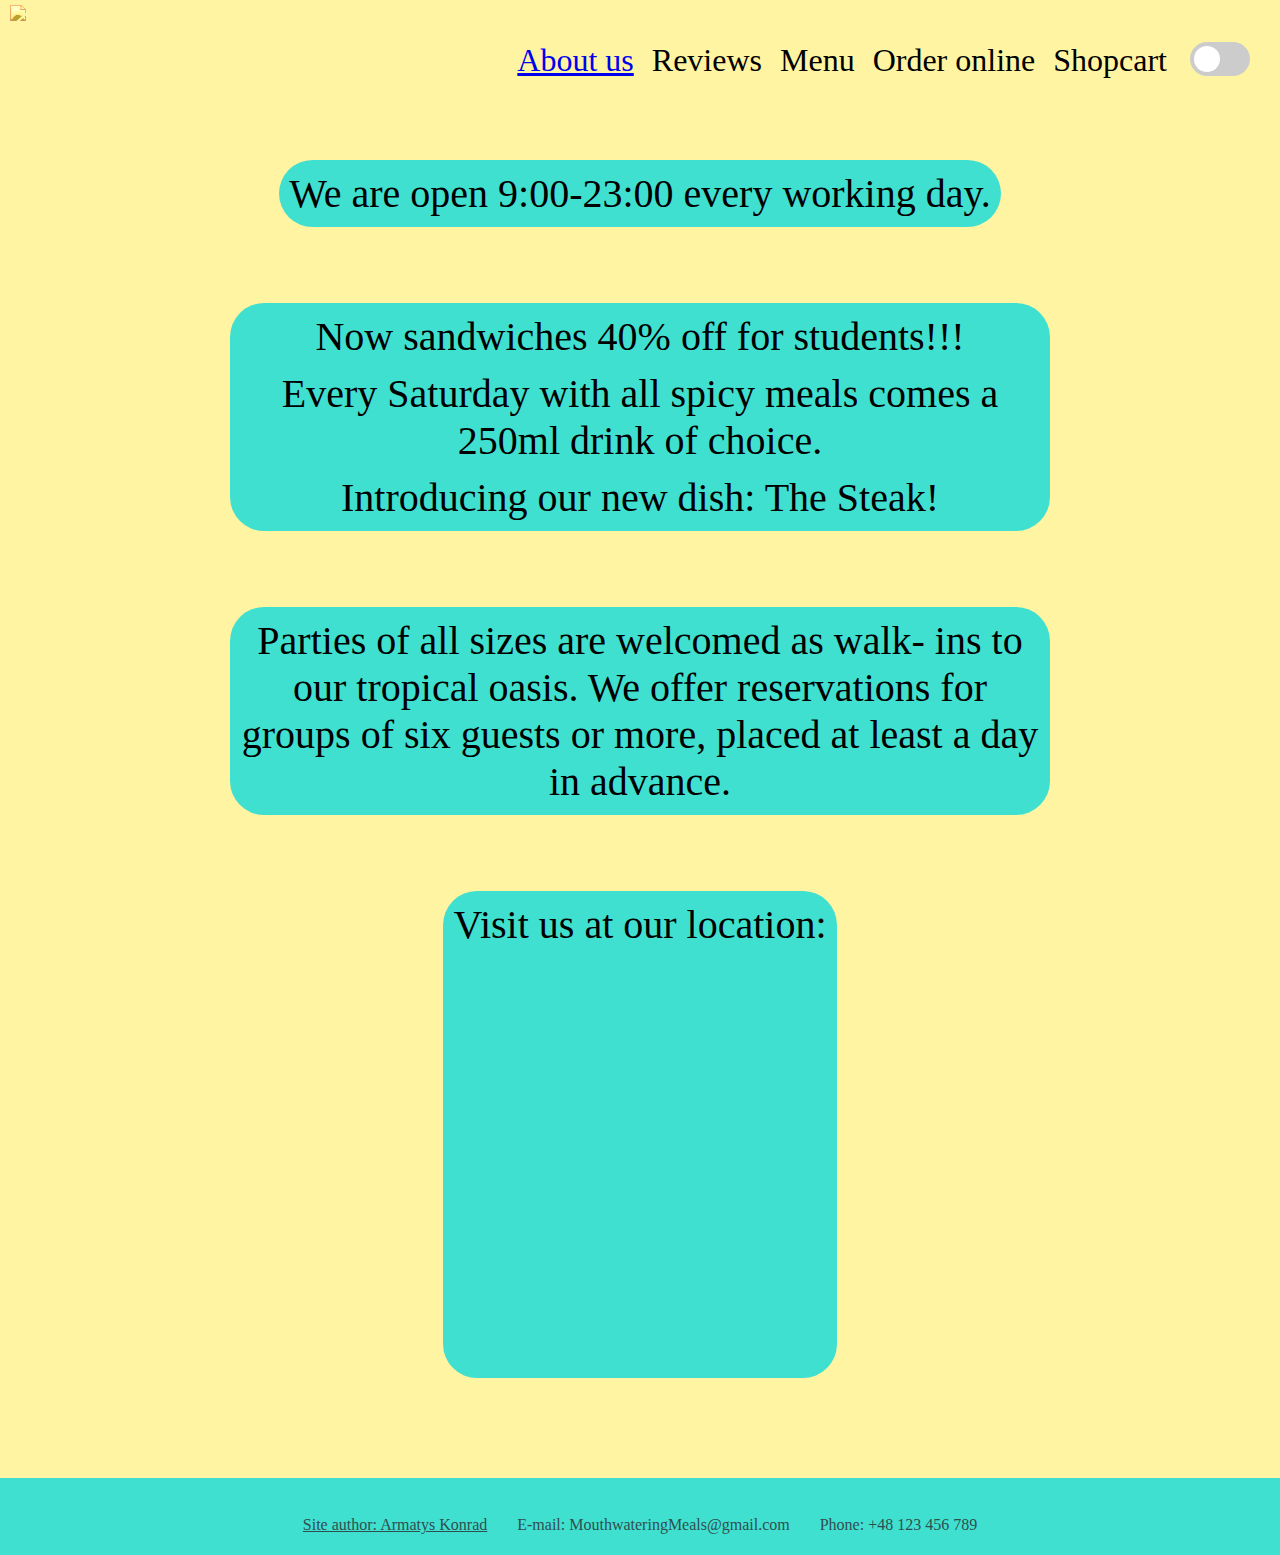
==== index.html @ 9503c7bb "Update index.html" ====
<!DOCTYPE html>
<html lang="en">
  <head>
    <meta charset="utf-8">
    <meta name="viewport" content="width=device-width"/>
    <title>MouthwateringMeals</title>
    <link rel="icon" type="image/x-icon" href="https://img.icons8.com/clouds/512/globe--v2.png">
    <link rel="stylesheet" href="restaurantStyle.css">
    <script src="restaurantScript.js"></script>
  </head>
  <body>
    <nav>
      <a href="https://notthatgoodofaprogrammer.github.io/RestaurantWebsite/"><img src="https://img.freepik.com/free-vector/detailed-chef-logo-template_52683-64212.jpg?w=826&t=st=1676100364~exp=1676100964~hmac=ad229d146bfcfc25ff999985e4744b26c244092db8723db42cdd76180ac2034f"></a>
      <div id="navbar-container">
        <button class="tab" onclick="openMenu()"><img id="menu" src="https://img.icons8.com/ios-filled/1x/menu-rounded.png"></button>
      </div>
    </nav>
    <div class="tab-content">
      <ul>
        <li>
          <a href="https://notthatgoodofaprogrammer.github.io/RestaurantWebsite/aboutUs.html">About us</a>
        </li>
        <li>
          <a>Reviews</a>
        </li>
        <li>
          <a>Menu</a>
        </li>
        <li>
          <a>Order online</a>
        </li>
        <li>
          <a>Shopcart</a>
        </li>
        <label class="switch">
          <input type="checkbox" onchange="changeMode()">
          <span class="slider"></span>
        </label>
      </ul>
      <div class="contact-box">
        <p><a href="https://github.com/NotThatGoodOfAProgrammer">Site author: Armatys Konrad</a></p>
        <p class="emailInfo" onclick="copyContact(this.className, 0)">E-mail: MouthwateringMeals@gmail.com</p>
        <p class="phoneInfo" onclick="copyContact(this.className, 0)">Phone: +48 123 456 789</p>
      </div>
    </div>
    <div class="site-content">
      <section id="open-hours">
        <span>We are open 9:00-23:00 every working day.</span>
      </section>
      <img class="show-on-scroll" src="https://img.freepik.com/premium-vector/special-offer-sale-discount-banner_180786-46.jpg?w=1380">
      <section id="promotions">
        <p>Now sandwiches 40% off for students!!!</p>
        <p>Every Saturday with all spicy meals comes a 250ml drink of choice.</p>
        <p>Introducing our new dish: The Steak!</p>
      </section>
      <img class="show-on-scroll" src="https://img.freepik.com/free-photo/group-friends-eating-restaurant_23-2148006670.jpg?w=1380&t=st=1676057599~exp=1676058199~hmac=3c182005dd6d89d3059ab960704a1ffb991bdbd13c14fb8ccf6c205424732faa">
      <section id="news">
        <span>Parties of all sizes are welcomed as walk- ins to our tropical oasis. We offer reservations for groups of six guests or more, placed at least a day in advance.</span>
      </section>
      <img class="show-on-scroll" src="https://img.freepik.com/free-photo/young-happy-waitress-serving-food-guests-restaurant_637285-8962.jpg?t=st=1676059609~exp=1676060209~hmac=796a73cb3e6e74a734d0e981cc21c1013da17c269e4c72d6e847e0660655865d">
      <section id="map">
        <span>Visit us at our location:</span>
        <iframe class="show-on-scroll" src="https://www.google.com/maps/embed?pb=!1m18!1m12!1m3!1d1076.762198424127!2d19.906304463633614!3d50.06781381311996!2m3!1f0!2f0!3f0!3m2!1i1024!2i768!4f13.1!3m3!1m2!1s0x47165b8229a94d6b%3A0xd69d936ad4e89846!2sKapitol%20-%20Student%20Dormitory%20(DS)%2014!5e0!3m2!1sen!2spl!4v1675678012908!5m2!1sen!2spl" style="border:0;" allowfullscreen="" loading="lazy" referrerpolicy="no-referrer-when-downgrade"></iframe>
      </section>
      <section id="contact">
        <p><a href="https://github.com/NotThatGoodOfAProgrammer">Site author: Armatys Konrad</a></p>
        <p class="emailInfo" onclick="copyContact(this.className, 1)">E-mail: MouthwateringMeals@gmail.com</p>
        <p class="phoneInfo" onclick="copyContact(this.className, 1)">Phone: +48 123 456 789</p>
      </section>
    </div>
  </body>
</html>
---- restaurantStyle.css ----
body {
  margin: 0;
  background-color: #fff4a1;
}

p {
  text-align: center;
  color: darkslategrey;
  font-size: 1rem;
  margin: 10px;
  cursor: pointer;
}

a {
  cursor: pointer;
}

.site-content {
  margin-top: 90px;
  overflow: hidden;
}

.site-content span {
  display: block;
  padding: 10px;
}

.site-content span, .site-content p {
  max-width: 800px;
}

.site-content img {
  width: 100%;
  max-width: 900px;
  border-radius: 50%;
  opacity: 0;
  transform: scale(0.8, 0.8);
  transition: transform 3s 0.25s cubic-bezier(0, 1, 0.3 ,1),
              opacity 0.3s 0.25s ease-out;
  will-change: transform, opacity;
}

.site-content img.is-visible {
  opacity: 1;
  transform: scale(1, 1);
}

/* navbar */
nav {
  background-color: inherit;
  height: 90px;
  width: 100%;
  position: fixed;
  top: 0;
  left: 0;
  display: flex;
  justify-content: center;
  z-index: 2;
}

ul {
  padding: 0;
  margin: 0;
  list-style: none;
  text-align: center;
}

li {
  margin: 15px;
}

.tab {
  overflow: hidden;
  background-color: inherit;
  border: none;
  cursor: pointer;
  padding: 10px;
  transition: 0.3s;
  font-size: 17px;
  margin-right: 10px;
}

.tab-content {
  position: fixed;
  display: flex;
  visibility: hidden;
  height: 85%;
  width: 100%;
  padding-top: 90px;
  font-size: 2rem;
  -webkit-transform: translateY(-100%);
  -ms-transform: translateY(-100%);
  transform: translateY(-100%);
  -webkit-transition: transform 1s cubic-bezier(0.77, 0, 0.175, 1) 0s;
  transition: transform 1s cubic-bezier(0.77, 0, 0.175, 1) 0s;
  overflow: auto;
  background-color: inherit;
  flex-direction: column;
  z-index: 1;
}

.tab-content-open {
  visibility: visible;
  -webkit-transform: translateY(0);
  -ms-transform: translateY(0);
  transform: translateY(0);
}

nav img {
  height: 80px;
  filter: sepia(80%) hue-rotate(-10deg) saturate(250%);
  padding: 5px 10px;
}

#navbar-container {
  height: 90px;
  flex-grow: 1;
  display: flex;
  justify-content: end;
}

#navbar-container img {
  height: 40px;
  width: 40px;
}

/* switch button */
.switch {
  position: relative;
  display: inline-block;
  width: 60px;
  height: 34px;
}

.switch input { 
  opacity: 0;
  width: 0;
  height: 0;
}

.slider {
  position: absolute;
  cursor: pointer;
  top: 0;
  left: 0;
  right: 0;
  bottom: 0;
  background-color: #ccc;
  -webkit-transition: .4s;
  transition: .4s;
  border-radius: 34px;
}

.slider:before {
  position: absolute;
  content: "";
  height: 26px;
  width: 26px;
  left: 4px;
  bottom: 4px;
  background-color: white;
  -webkit-transition: .4s;
  transition: .4s;
  border-radius: 50%;
}

input:checked + .slider {
  background-color: black;
}

input:checked + .slider:before {
  -webkit-transform: translateX(26px);
  -ms-transform: translateX(26px);
  transform: translateX(26px);
}

/* sections */
section {
  text-align: center;
  margin: 30px;
  font-size: 2.5rem;
  background-color: turquoise;
  border-radius: 34px;
}

section p {
  font-size: 2.5rem;
  color: black;
  margin: 10px, 0px;
}

iframe {
  padding: 20px;
  padding-top: 0px;
  flex: 1 1;
  width: auto;
  min-height: 400px;
}

.contact-box {
  padding-bottom: 70px;
  flex-grow: 1;
  display: flex;
  flex-direction: column-reverse;
}

#map {
  display: flex;
  flex-direction: column;
}

#contact {
  padding: 15px;
  margin: 70px 0px 0px 0px;
  border-radius: 0px;
}

#contact p {
  font-size: 1rem;
  color: darkslategrey;
}

.contact-box a, #contact a {
  color: darkslategrey;
}

#chefs img {
  max-width: 750px;
  padding-bottom: 20px;
}

/* dark mode */
.dark {
  background-color: darkgrey;
}

.dark-mode {
  background-color: darkturquoise;
}

.dark img {
  filter: grayscale(40%);
}


@media (min-width: 920px) {
  /* navbar */
  nav {
    height: 120px;
    z-index: 1;
  }

  nav img {
    height: 110px;
  }

  li {
    display: inline-block;
    margin: 5px;
  }

  .switch {
    margin-left: 10px;
  }

  .tab {
    display: none;
  }

  .tab-content {
    padding-top: 0px;
    padding-right: 30px;
    position: fixed;
    right: 0;
    top: 120px;
    height: 120px;
    width: 82%;
    display: flex;
    justify-content: center;
    flex-wrap: wrap;
    align-content: end;
    visibility: visible;
  }

  .tab-content-open {
    top: 0px;
  }

  .contact-box {
    display: none;
  }

  /* site content */
  .site-content {
    display: flex;
    flex-direction: column;
    align-items: center;
    margin-top: 130px;
  }

  #contact {
    width: 100%;
  }

  #contact p {
    display: inline;
  }
}
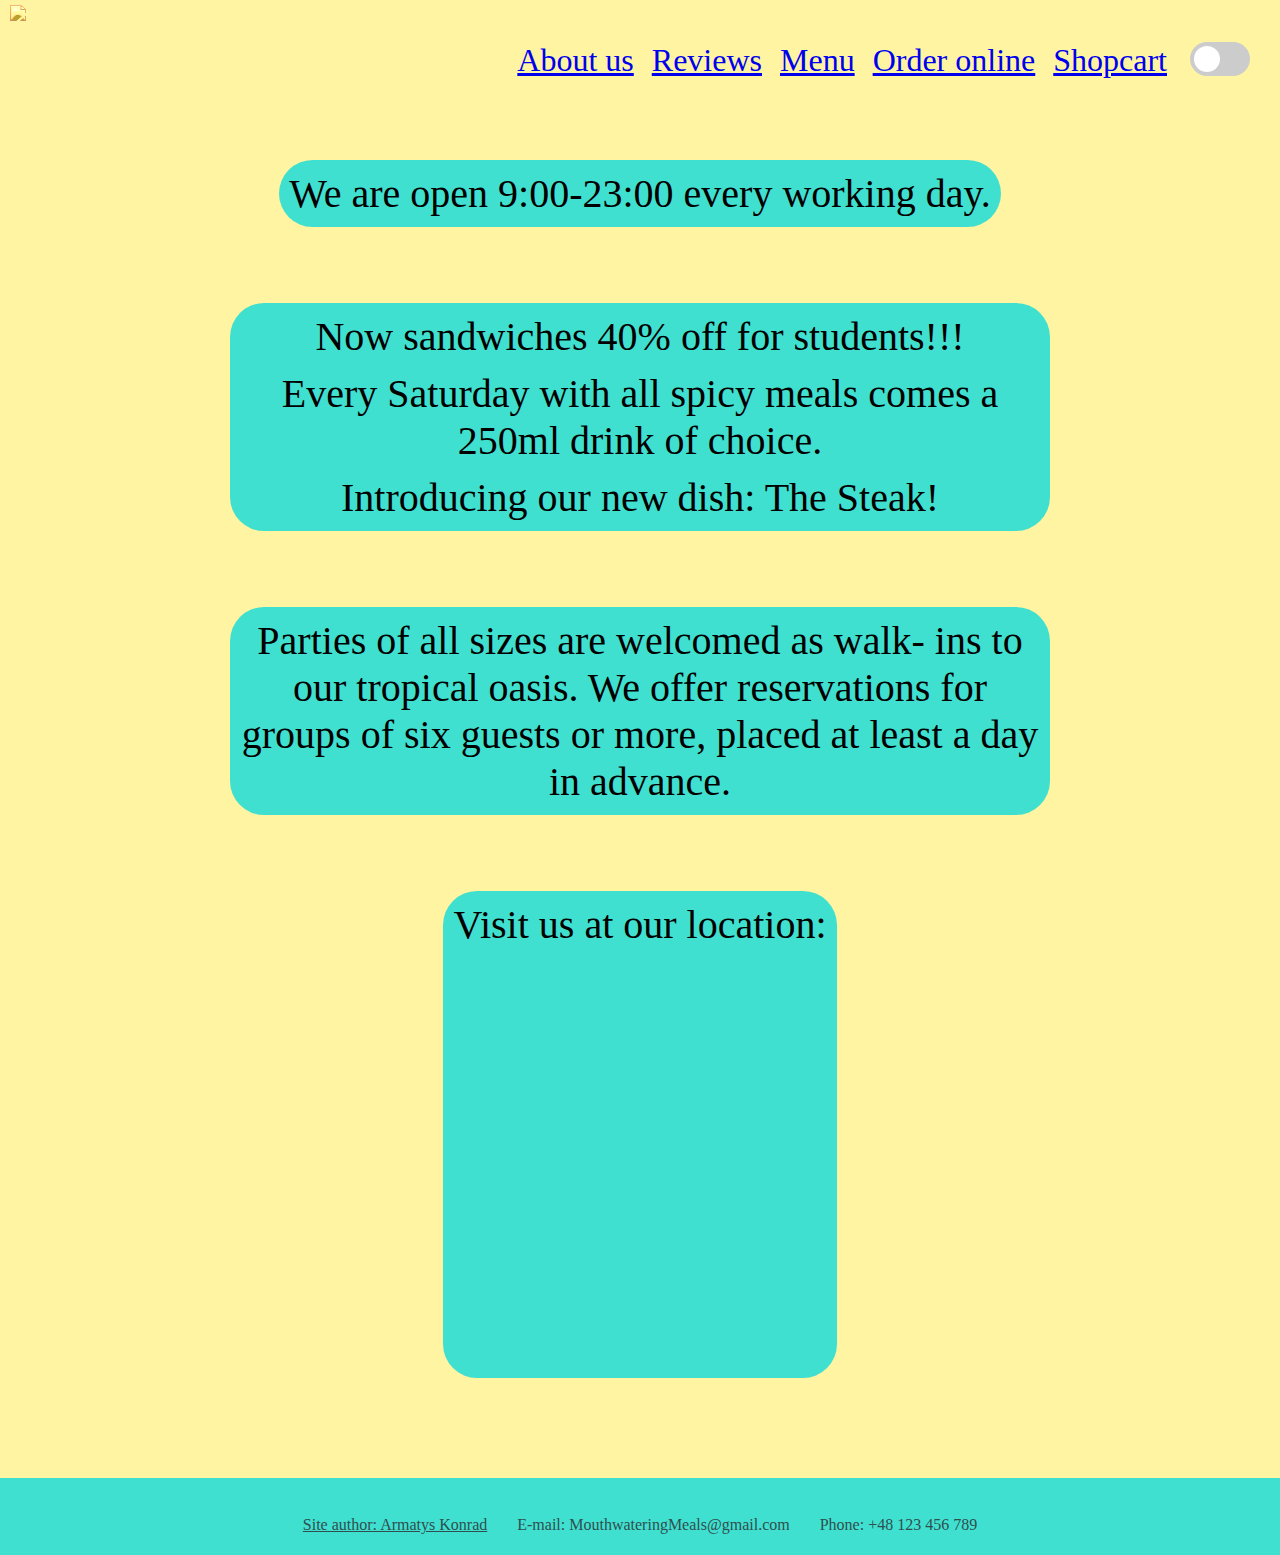
==== commit 4a061dd6: "Update index.html" ====
--- a/index.html
+++ b/index.html
@@ -18,19 +18,19 @@
     <div class="tab-content">
       <ul>
         <li>
-          <a href="https://notthatgoodofaprogrammer.github.io/RestaurantWebsite/aboutUs.html">About us</a>
+          <a href="https://notthatgoodofaprogrammer.github.io/RestaurantWebsite/about-us.html">About us</a>
         </li>
         <li>
-          <a>Reviews</a>
+          <a href="https://notthatgoodofaprogrammer.github.io/RestaurantWebsite/reviews.html">Reviews</a>
         </li>
         <li>
-          <a>Menu</a>
+          <a href="https://notthatgoodofaprogrammer.github.io/RestaurantWebsite/menu.html">Menu</a>
         </li>
         <li>
-          <a>Order online</a>
+          <a href="https://notthatgoodofaprogrammer.github.io/RestaurantWebsite/order-online.html">Order online</a>
         </li>
         <li>
-          <a>Shopcart</a>
+          <a href="https://notthatgoodofaprogrammer.github.io/RestaurantWebsite/shopcart.html">Shopcart</a>
         </li>
         <label class="switch">
           <input type="checkbox" onchange="changeMode()">
@@ -60,7 +60,7 @@
       <img class="show-on-scroll" src="https://img.freepik.com/free-photo/young-happy-waitress-serving-food-guests-restaurant_637285-8962.jpg?t=st=1676059609~exp=1676060209~hmac=796a73cb3e6e74a734d0e981cc21c1013da17c269e4c72d6e847e0660655865d">
       <section id="map">
         <span>Visit us at our location:</span>
-        <iframe class="show-on-scroll" src="https://www.google.com/maps/embed?pb=!1m18!1m12!1m3!1d1076.762198424127!2d19.906304463633614!3d50.06781381311996!2m3!1f0!2f0!3f0!3m2!1i1024!2i768!4f13.1!3m3!1m2!1s0x47165b8229a94d6b%3A0xd69d936ad4e89846!2sKapitol%20-%20Student%20Dormitory%20(DS)%2014!5e0!3m2!1sen!2spl!4v1675678012908!5m2!1sen!2spl" style="border:0;" allowfullscreen="" loading="lazy" referrerpolicy="no-referrer-when-downgrade"></iframe>
+        <iframe src="https://www.google.com/maps/embed?pb=!1m18!1m12!1m3!1d1076.762198424127!2d19.906304463633614!3d50.06781381311996!2m3!1f0!2f0!3f0!3m2!1i1024!2i768!4f13.1!3m3!1m2!1s0x47165b8229a94d6b%3A0xd69d936ad4e89846!2sKapitol%20-%20Student%20Dormitory%20(DS)%2014!5e0!3m2!1sen!2spl!4v1675678012908!5m2!1sen!2spl" style="border:0;" allowfullscreen="" loading="lazy" referrerpolicy="no-referrer-when-downgrade"></iframe>
       </section>
       <section id="contact">
         <p><a href="https://github.com/NotThatGoodOfAProgrammer">Site author: Armatys Konrad</a></p>
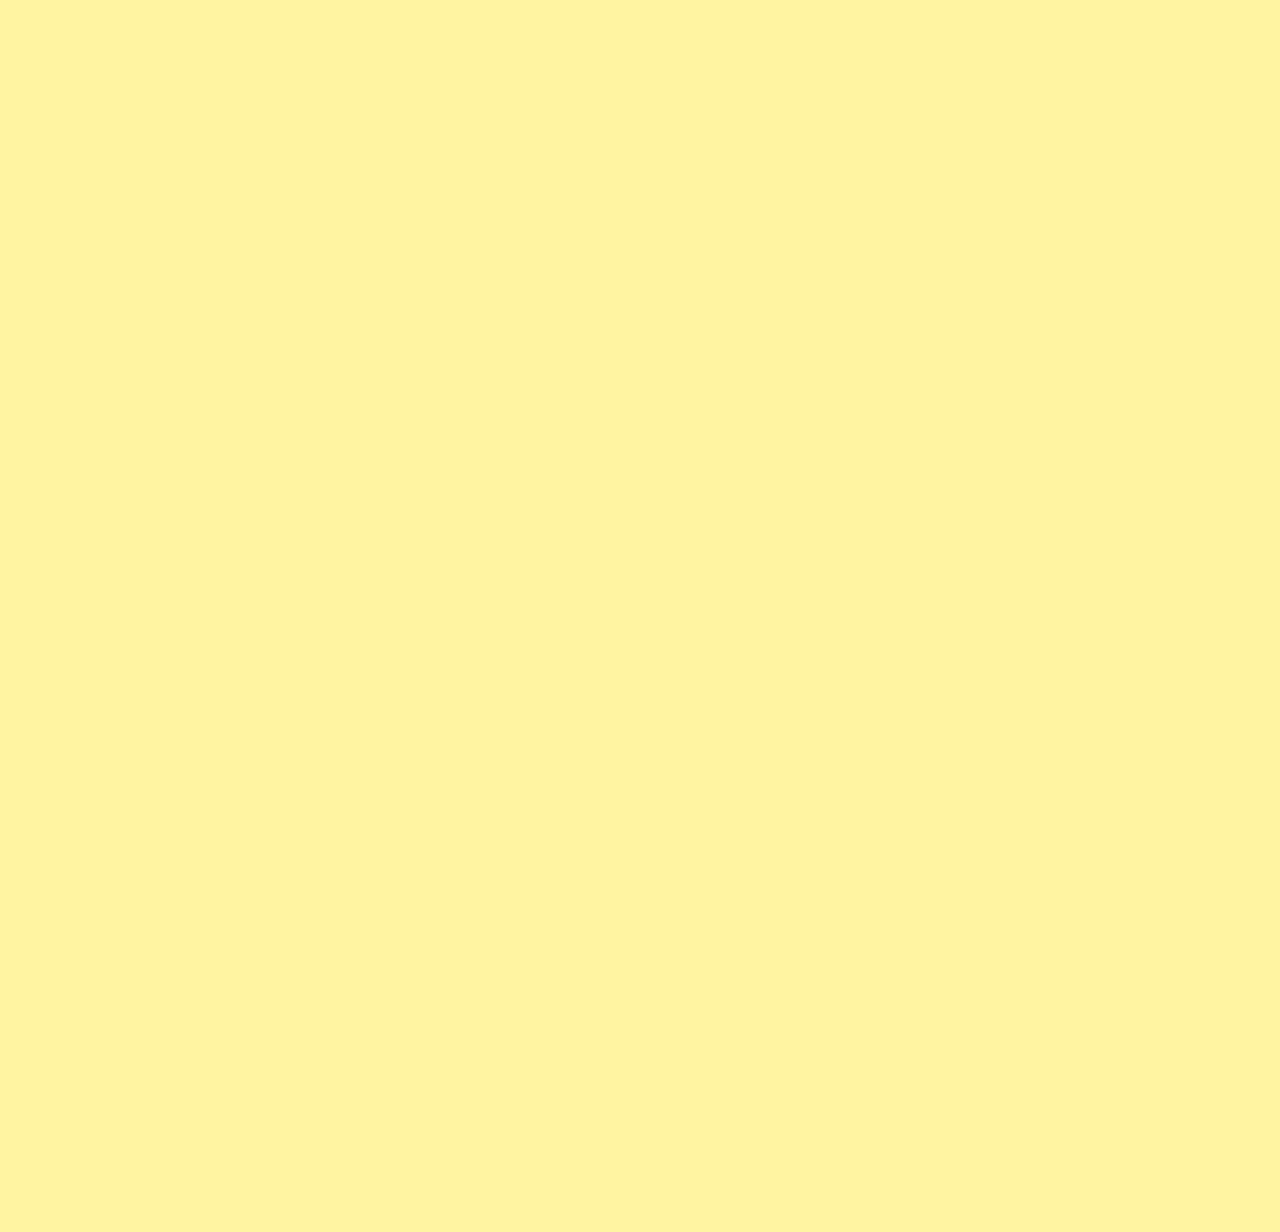
==== commit 6bae10a8: "Update index.html" ====
--- a/index.html
+++ b/index.html
@@ -6,6 +6,8 @@
     <title>MouthwateringMeals</title>
     <link rel="icon" type="image/x-icon" href="https://img.icons8.com/clouds/512/globe--v2.png">
     <link rel="stylesheet" href="restaurantStyle.css">
+    <link rel="stylesheet" href="aboutAndMainPageStyle.css">
+    <script src="aboutAndMainPageScript.js"></script>
     <script src="restaurantScript.js"></script>
   </head>
   <body>
@@ -32,15 +34,15 @@
         <li>
           <a href="https://notthatgoodofaprogrammer.github.io/RestaurantWebsite/shopcart.html">Shopcart</a>
         </li>
-        <label class="switch">
+        <label class="dark-mode-switch">
           <input type="checkbox" onchange="changeMode()">
-          <span class="slider"></span>
+          <span class="dark-mode-slider"></span>
         </label>
       </ul>
       <div class="contact-box">
-        <p><a href="https://github.com/NotThatGoodOfAProgrammer">Site author: Armatys Konrad</a></p>
-        <p class="emailInfo" onclick="copyContact(this.className, 0)">E-mail: MouthwateringMeals@gmail.com</p>
-        <p class="phoneInfo" onclick="copyContact(this.className, 0)">Phone: +48 123 456 789</p>
+        <p><a href="https://github.com/NotThatGoodOfAProgrammer" target="_blank">Site author: Armatys Konrad</a></p>
+        <p class="email-info" onclick="copyContact(this)">E-mail: MouthwateringMeals@gmail.com</p>
+        <p class="phone-info" onclick="copyContact(this)">Phone: +48 123 456 789</p>
       </div>
     </div>
     <div class="site-content">
@@ -63,9 +65,9 @@
         <iframe src="https://www.google.com/maps/embed?pb=!1m18!1m12!1m3!1d1076.762198424127!2d19.906304463633614!3d50.06781381311996!2m3!1f0!2f0!3f0!3m2!1i1024!2i768!4f13.1!3m3!1m2!1s0x47165b8229a94d6b%3A0xd69d936ad4e89846!2sKapitol%20-%20Student%20Dormitory%20(DS)%2014!5e0!3m2!1sen!2spl!4v1675678012908!5m2!1sen!2spl" style="border:0;" allowfullscreen="" loading="lazy" referrerpolicy="no-referrer-when-downgrade"></iframe>
       </section>
       <section id="contact">
-        <p><a href="https://github.com/NotThatGoodOfAProgrammer">Site author: Armatys Konrad</a></p>
-        <p class="emailInfo" onclick="copyContact(this.className, 1)">E-mail: MouthwateringMeals@gmail.com</p>
-        <p class="phoneInfo" onclick="copyContact(this.className, 1)">Phone: +48 123 456 789</p>
+        <p><a href="https://github.com/NotThatGoodOfAProgrammer" target="_blank">Site author: Armatys Konrad</a></p>
+        <p class="email-info" onclick="copyContact(this)">E-mail: MouthwateringMeals@gmail.com</p>
+        <p class="phone-info" onclick="copyContact(this)">Phone: +48 123 456 789</p>
       </section>
     </div>
   </body>
--- a/restaurantStyle.css
+++ b/restaurantStyle.css
@@ -1,18 +1,14 @@
+:root {
+  --light-bg-color: rgb(255, 244, 161);
+  --light-el-color: rgb(64, 224, 208);
+  --aiding-color: rgb(182, 70, 95);
+  --border-style: 1px solid rgba(48, 50, 59, 0.13);
+}
+
 body {
+  visibility: hidden;
   margin: 0;
-  background-color: #fff4a1;
-}
-
-p {
-  text-align: center;
-  color: darkslategrey;
-  font-size: 1rem;
-  margin: 10px;
-  cursor: pointer;
-}
-
-a {
-  cursor: pointer;
+  background-color: var(--light-bg-color);
 }
 
 .site-content {
@@ -21,28 +17,11 @@
 }
 
 .site-content span {
-  display: block;
   padding: 10px;
 }
 
 .site-content span, .site-content p {
   max-width: 800px;
-}
-
-.site-content img {
-  width: 100%;
-  max-width: 900px;
-  border-radius: 50%;
-  opacity: 0;
-  transform: scale(0.8, 0.8);
-  transition: transform 3s 0.25s cubic-bezier(0, 1, 0.3 ,1),
-              opacity 0.3s 0.25s ease-out;
-  will-change: transform, opacity;
-}
-
-.site-content img.is-visible {
-  opacity: 1;
-  transform: scale(1, 1);
 }
 
 /* navbar */
@@ -55,6 +34,7 @@
   left: 0;
   display: flex;
   justify-content: center;
+  border-bottom: var(--border-style);
   z-index: 2;
 }
 
@@ -69,39 +49,47 @@
   margin: 15px;
 }
 
+.tab-content a {
+  position: relative;
+  color: black;
+  cursor: pointer;
+  background: linear-gradient(0deg, var(--aiding-color), var(--aiding-color)) no-repeat right / 0 100%;
+  transition: background-size 0.6s;
+}
+
+.tab-content a:where(:link, :visited, :hover, :active) {
+  text-decoration: none;
+}
+
+.tab-content a:where(:hover, :focus-visible) {
+  background-size: 100% 100%;
+  background-position-x: left;
+}
+
 .tab {
-  overflow: hidden;
   background-color: inherit;
   border: none;
   cursor: pointer;
   padding: 10px;
-  transition: 0.3s;
-  font-size: 17px;
   margin-right: 10px;
 }
 
 .tab-content {
   position: fixed;
   display: flex;
-  visibility: hidden;
-  height: 85%;
+  height: calc(100% - 170px);
   width: 100%;
-  padding-top: 90px;
+  padding-top: 80px;
   font-size: 2rem;
-  -webkit-transform: translateY(-100%);
   -ms-transform: translateY(-100%);
   transform: translateY(-100%);
-  -webkit-transition: transform 1s cubic-bezier(0.77, 0, 0.175, 1) 0s;
   transition: transform 1s cubic-bezier(0.77, 0, 0.175, 1) 0s;
-  overflow: auto;
   background-color: inherit;
   flex-direction: column;
   z-index: 1;
 }
 
 .tab-content-open {
-  visibility: visible;
-  -webkit-transform: translateY(0);
   -ms-transform: translateY(0);
   transform: translateY(0);
 }
@@ -121,7 +109,7 @@
 
 #navbar-container img {
   height: 40px;
-  width: 40px;
+  aspect-ratio: 1 / 1;
 }
 
 /* switch button */
@@ -132,8 +120,7 @@
   height: 34px;
 }
 
-.switch input { 
-  opacity: 0;
+.switch input {
   width: 0;
   height: 0;
 }
@@ -146,7 +133,6 @@
   right: 0;
   bottom: 0;
   background-color: #ccc;
-  -webkit-transition: .4s;
   transition: .4s;
   border-radius: 34px;
 }
@@ -159,7 +145,6 @@
   left: 4px;
   bottom: 4px;
   background-color: white;
-  -webkit-transition: .4s;
   transition: .4s;
   border-radius: 50%;
 }
@@ -169,7 +154,6 @@
 }
 
 input:checked + .slider:before {
-  -webkit-transform: translateX(26px);
   -ms-transform: translateX(26px);
   transform: translateX(26px);
 }
@@ -178,71 +162,44 @@
 section {
   text-align: center;
   margin: 30px;
+  background-color: var(--light-el-color);
+  border-radius: 34px;
+}
+
+section p, section span {
   font-size: 2.5rem;
-  background-color: turquoise;
-  border-radius: 34px;
-}
-
-section p {
-  font-size: 2.5rem;
-  color: black;
-  margin: 10px, 0px;
-}
-
-iframe {
-  padding: 20px;
-  padding-top: 0px;
-  flex: 1 1;
-  width: auto;
-  min-height: 400px;
 }
 
 .contact-box {
-  padding-bottom: 70px;
+  padding-bottom: 25px;
+  font-size: 1rem;
   flex-grow: 1;
   display: flex;
   flex-direction: column-reverse;
 }
 
-#map {
-  display: flex;
-  flex-direction: column;
+.contact-box p {
+  text-align: center;
+  margin: 10px;
+}
+
+.contact-box p, #contact p {
+  font-size: 1rem;
+  color: darkslategrey;
+  cursor: copy;
 }
 
 #contact {
+  width: 100%;
   padding: 15px;
   margin: 70px 0px 0px 0px;
   border-radius: 0px;
 }
 
-#contact p {
-  font-size: 1rem;
-  color: darkslategrey;
-}
-
 .contact-box a, #contact a {
   color: darkslategrey;
 }
-
-#chefs img {
-  max-width: 750px;
-  padding-bottom: 20px;
-}
-
-/* dark mode */
-.dark {
-  background-color: darkgrey;
-}
-
-.dark-mode {
-  background-color: darkturquoise;
-}
-
-.dark img {
-  filter: grayscale(40%);
-}
-
-
+ 
 @media (min-width: 920px) {
   /* navbar */
   nav {
@@ -269,17 +226,15 @@
 
   .tab-content {
     padding-top: 0px;
-    padding-right: 30px;
     position: fixed;
-    right: 0;
+    right: 30px;
     top: 120px;
     height: 120px;
-    width: 82%;
+    width: 750px;
     display: flex;
     justify-content: center;
     flex-wrap: wrap;
     align-content: end;
-    visibility: visible;
   }
 
   .tab-content-open {
@@ -292,17 +247,27 @@
 
   /* site content */
   .site-content {
+    margin-top: 130px;
     display: flex;
     flex-direction: column;
     align-items: center;
-    margin-top: 130px;
-  }
-
-  #contact {
-    width: 100%;
   }
 
   #contact p {
     display: inline;
-  }
-}
+    margin-inline: 8px;
+  }
+}
+
+/* dark mode */
+.dark {
+  background-color: rgb(169, 169, 169);
+}
+
+.dark-mode {
+  background-color: rgb(0, 206, 209);
+}
+
+.dark img {
+  filter: grayscale(20%);
+}
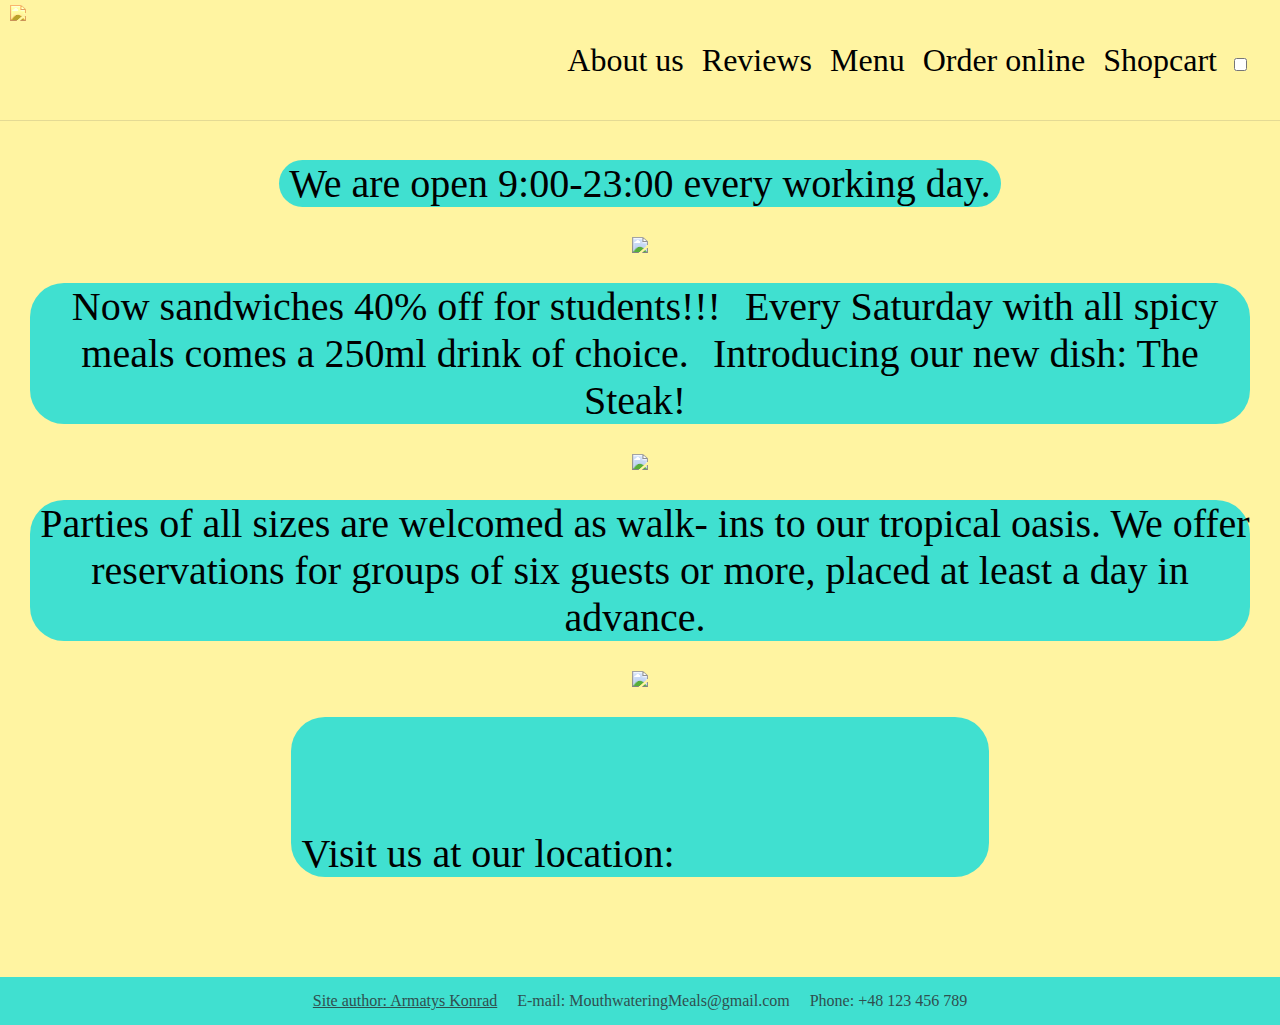
==== commit bb181226: "Update index.html" ====
--- a/index.html
+++ b/index.html
@@ -51,9 +51,9 @@
       </section>
       <img class="show-on-scroll" src="https://img.freepik.com/premium-vector/special-offer-sale-discount-banner_180786-46.jpg?w=1380">
       <section id="promotions">
-        <p>Now sandwiches 40% off for students!!!</p>
-        <p>Every Saturday with all spicy meals comes a 250ml drink of choice.</p>
-        <p>Introducing our new dish: The Steak!</p>
+        <span>Now sandwiches 40% off for students!!!</span>
+        <span>Every Saturday with all spicy meals comes a 250ml drink of choice.</span>
+        <span>Introducing our new dish: The Steak!</span>
       </section>
       <img class="show-on-scroll" src="https://img.freepik.com/free-photo/group-friends-eating-restaurant_23-2148006670.jpg?w=1380&t=st=1676057599~exp=1676058199~hmac=3c182005dd6d89d3059ab960704a1ffb991bdbd13c14fb8ccf6c205424732faa">
       <section id="news">
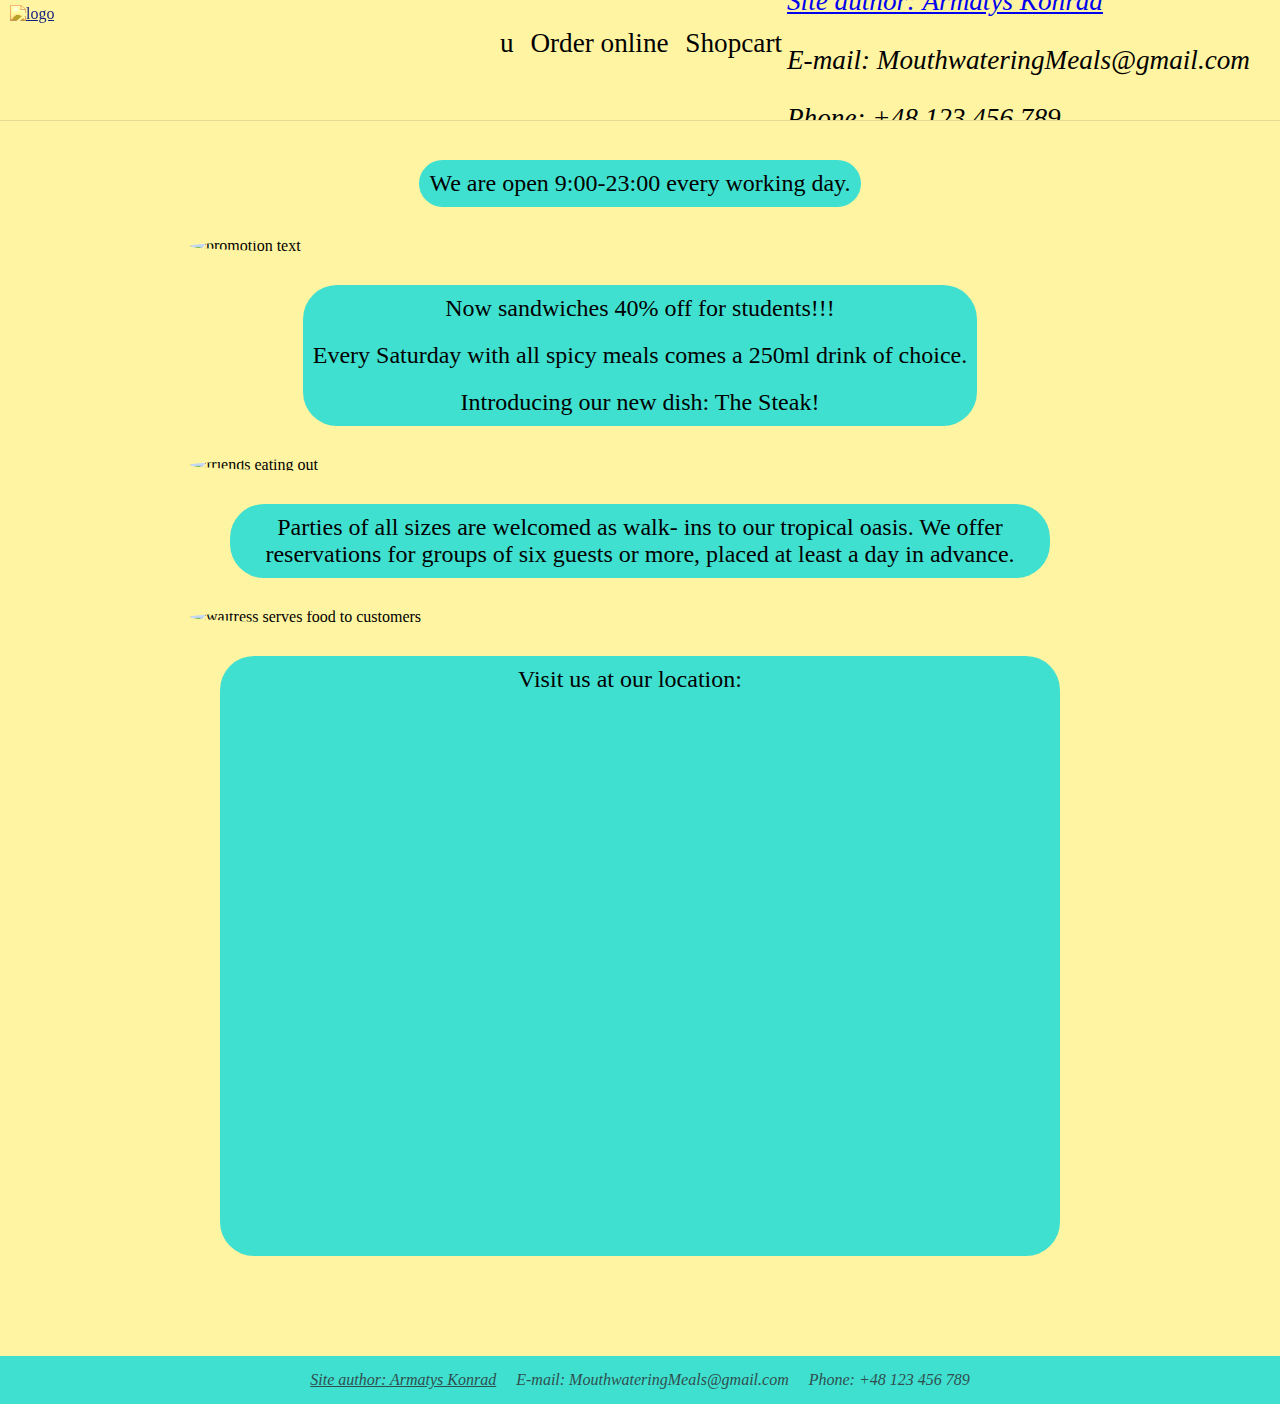
==== commit a48c37e6: "Update index.html" ====
--- a/index.html
+++ b/index.html
@@ -3,7 +3,8 @@
   <head>
     <meta charset="utf-8">
     <meta name="viewport" content="width=device-width"/>
-    <title>MouthwateringMeals</title>
+    <meta name="description" content="Computer Science student's project. Main page from which I started. Each next one is better:)">
+    <title>Mouthwatering Meals</title>
     <link rel="icon" type="image/x-icon" href="https://img.icons8.com/clouds/512/globe--v2.png">
     <link rel="stylesheet" href="restaurantStyle.css">
     <link rel="stylesheet" href="aboutAndMainPageStyle.css">
@@ -12,62 +13,70 @@
   </head>
   <body>
     <nav>
-      <a href="https://notthatgoodofaprogrammer.github.io/RestaurantWebsite/"><img src="https://img.freepik.com/free-vector/detailed-chef-logo-template_52683-64212.jpg?w=826&t=st=1676100364~exp=1676100964~hmac=ad229d146bfcfc25ff999985e4744b26c244092db8723db42cdd76180ac2034f"></a>
+      <a href="https://notthatgoodofaprogrammer.github.io/RestaurantWebsite/">
+        <img alt="logo" src="https://img.freepik.com/free-vector/detailed-chef-logo-template_52683-64212.jpg?w=826&t=st=1676100364~exp=1676100964~hmac=ad229d146bfcfc25ff999985e4744b26c244092db8723db42cdd76180ac2034f">
+      </a>
       <div id="navbar-container">
-        <button class="tab" onclick="openMenu()"><img id="menu" src="https://img.icons8.com/ios-filled/1x/menu-rounded.png"></button>
+        <button class="tab" onclick="document.getElementsByClassName('tab-content')[0].classList.toggle('tab-open')">
+          <img alt="tab icon" id="menu" src="https://img.icons8.com/ios-filled/1x/menu-rounded.png">
+        </button>
       </div>
     </nav>
     <div class="tab-content">
       <ul>
         <li>
-          <a href="https://notthatgoodofaprogrammer.github.io/RestaurantWebsite/about-us.html">About us</a>
+          <a href="https://notthatgoodofaprogrammer.github.io/RestaurantWebsite/about-us.html" tabindex="-1">About us</a>
         </li>
         <li>
-          <a href="https://notthatgoodofaprogrammer.github.io/RestaurantWebsite/reviews.html">Reviews</a>
+          <a href="https://notthatgoodofaprogrammer.github.io/RestaurantWebsite/reviews.html" tabindex="-1">Reviews</a>
         </li>
         <li>
-          <a href="https://notthatgoodofaprogrammer.github.io/RestaurantWebsite/menu.html">Menu</a>
+          <a href="https://notthatgoodofaprogrammer.github.io/RestaurantWebsite/menu.html" tabindex="-1">Menu</a>
         </li>
         <li>
-          <a href="https://notthatgoodofaprogrammer.github.io/RestaurantWebsite/order-online.html">Order online</a>
+          <a href="https://notthatgoodofaprogrammer.github.io/RestaurantWebsite/order-online.html" tabindex="-1">Order online</a>
         </li>
         <li>
-          <a href="https://notthatgoodofaprogrammer.github.io/RestaurantWebsite/shopcart.html">Shopcart</a>
+          <a href="https://notthatgoodofaprogrammer.github.io/RestaurantWebsite/shopcart.html" tabindex="-1">Shopcart</a>
         </li>
+      </ul>
+      <div class="switch-container">
         <label class="dark-mode-switch">
           <input type="checkbox" onchange="changeMode()">
           <span class="dark-mode-slider"></span>
         </label>
-      </ul>
-      <div class="contact-box">
-        <p><a href="https://github.com/NotThatGoodOfAProgrammer" target="_blank">Site author: Armatys Konrad</a></p>
+      </div>
+      <address class="tab-contact">
+        <p ><a href="https://github.com/NotThatGoodOfAProgrammer" target="_blank" tabindex="-1">Site author: Armatys Konrad</a></p>
         <p class="email-info" onclick="copyContact(this)">E-mail: MouthwateringMeals@gmail.com</p>
         <p class="phone-info" onclick="copyContact(this)">Phone: +48 123 456 789</p>
-      </div>
+      </address>
     </div>
     <div class="site-content">
       <section id="open-hours">
         <span>We are open 9:00-23:00 every working day.</span>
       </section>
-      <img class="show-on-scroll" src="https://img.freepik.com/premium-vector/special-offer-sale-discount-banner_180786-46.jpg?w=1380">
+      <img alt="promotion text" class="show-on-scroll" src="https://img.freepik.com/premium-vector/special-offer-sale-discount-banner_180786-46.jpg?w=1380">
       <section id="promotions">
         <span>Now sandwiches 40% off for students!!!</span>
         <span>Every Saturday with all spicy meals comes a 250ml drink of choice.</span>
         <span>Introducing our new dish: The Steak!</span>
       </section>
-      <img class="show-on-scroll" src="https://img.freepik.com/free-photo/group-friends-eating-restaurant_23-2148006670.jpg?w=1380&t=st=1676057599~exp=1676058199~hmac=3c182005dd6d89d3059ab960704a1ffb991bdbd13c14fb8ccf6c205424732faa">
+      <img alt="friends eating out" class="show-on-scroll" src="https://img.freepik.com/free-photo/group-friends-eating-restaurant_23-2148006670.jpg?w=1380&t=st=1676057599~exp=1676058199~hmac=3c182005dd6d89d3059ab960704a1ffb991bdbd13c14fb8ccf6c205424732faa">
       <section id="news">
         <span>Parties of all sizes are welcomed as walk- ins to our tropical oasis. We offer reservations for groups of six guests or more, placed at least a day in advance.</span>
       </section>
-      <img class="show-on-scroll" src="https://img.freepik.com/free-photo/young-happy-waitress-serving-food-guests-restaurant_637285-8962.jpg?t=st=1676059609~exp=1676060209~hmac=796a73cb3e6e74a734d0e981cc21c1013da17c269e4c72d6e847e0660655865d">
+      <img alt="waitress serves food to customers" class="show-on-scroll" src="https://img.freepik.com/free-photo/young-happy-waitress-serving-food-guests-restaurant_637285-8962.jpg?t=st=1676059609~exp=1676060209~hmac=796a73cb3e6e74a734d0e981cc21c1013da17c269e4c72d6e847e0660655865d">
       <section id="map">
         <span>Visit us at our location:</span>
         <iframe src="https://www.google.com/maps/embed?pb=!1m18!1m12!1m3!1d1076.762198424127!2d19.906304463633614!3d50.06781381311996!2m3!1f0!2f0!3f0!3m2!1i1024!2i768!4f13.1!3m3!1m2!1s0x47165b8229a94d6b%3A0xd69d936ad4e89846!2sKapitol%20-%20Student%20Dormitory%20(DS)%2014!5e0!3m2!1sen!2spl!4v1675678012908!5m2!1sen!2spl" style="border:0;" allowfullscreen="" loading="lazy" referrerpolicy="no-referrer-when-downgrade"></iframe>
       </section>
       <section id="contact">
-        <p><a href="https://github.com/NotThatGoodOfAProgrammer" target="_blank">Site author: Armatys Konrad</a></p>
-        <p class="email-info" onclick="copyContact(this)">E-mail: MouthwateringMeals@gmail.com</p>
-        <p class="phone-info" onclick="copyContact(this)">Phone: +48 123 456 789</p>
+        <address>
+          <p><a href="https://github.com/NotThatGoodOfAProgrammer" target="_blank">Site author: Armatys Konrad</a></p>
+          <p class="email-info" onclick="copyContact(this)">E-mail: MouthwateringMeals@gmail.com</p>
+          <p class="phone-info" onclick="copyContact(this)">Phone: +48 123 456 789</p>
+        </address>
       </section>
     </div>
   </body>
--- a/restaurantStyle.css
+++ b/restaurantStyle.css
@@ -6,11 +6,20 @@
 }
 
 body {
+  word-break: break-word;
   visibility: hidden;
   margin: 0;
   background-color: var(--light-bg-color);
 }
 
+button {
+  cursor: pointer;
+}
+
+button img {
+  vertical-align: middle;
+}
+
 .site-content {
   margin-top: 90px;
   overflow: hidden;
@@ -20,8 +29,13 @@
   padding: 10px;
 }
 
-.site-content span, .site-content p {
+.site-content span{
   max-width: 800px;
+}
+
+.fluid-row {
+  position: relative;
+  height: 0px;
 }
 
 /* navbar */
@@ -35,7 +49,7 @@
   display: flex;
   justify-content: center;
   border-bottom: var(--border-style);
-  z-index: 2;
+  z-index: 3;
 }
 
 ul {
@@ -49,7 +63,7 @@
   margin: 15px;
 }
 
-.tab-content a {
+.tab-content ul a {
   position: relative;
   color: black;
   cursor: pointer;
@@ -57,11 +71,11 @@
   transition: background-size 0.6s;
 }
 
-.tab-content a:where(:link, :visited, :hover, :active) {
+.tab-content ul a:where(:link, :visited, :hover, :active) {
   text-decoration: none;
 }
 
-.tab-content a:where(:hover, :focus-visible) {
+.tab-content ul a:where(:hover, :focus-visible) {
   background-size: 100% 100%;
   background-position-x: left;
 }
@@ -77,16 +91,17 @@
 .tab-content {
   position: fixed;
   display: flex;
-  height: calc(100% - 170px);
+  height: calc(100% - 150px);
   width: 100%;
-  padding-top: 80px;
-  font-size: 2rem;
+  padding-top: 60px;
+  font-size: 1.7rem;
   -ms-transform: translateY(-100%);
   transform: translateY(-100%);
   transition: transform 1s cubic-bezier(0.77, 0, 0.175, 1) 0s;
   background-color: inherit;
   flex-direction: column;
-  z-index: 1;
+  z-index: 2;
+  overflow: hidden;
 }
 
 .tab-content-open {
@@ -113,19 +128,20 @@
 }
 
 /* switch button */
-.switch {
+.dark-mode-switch {
   position: relative;
   display: inline-block;
+  top: 0;
   width: 60px;
   height: 34px;
 }
 
-.switch input {
+.dark-mode-switch input {
   width: 0;
   height: 0;
 }
 
-.slider {
+.dark-mode-slider {
   position: absolute;
   cursor: pointer;
   top: 0;
@@ -137,7 +153,7 @@
   border-radius: 34px;
 }
 
-.slider:before {
+.dark-mode-slider:before {
   position: absolute;
   content: "";
   height: 26px;
@@ -149,11 +165,11 @@
   border-radius: 50%;
 }
 
-input:checked + .slider {
+input:checked + .dark-mode-slider {
   background-color: black;
 }
 
-input:checked + .slider:before {
+input:checked + .dark-mode-slider:before {
   -ms-transform: translateX(26px);
   transform: translateX(26px);
 }
@@ -161,13 +177,13 @@
 /* sections */
 section {
   text-align: center;
-  margin: 30px;
+  margin: 30px 20px;
   background-color: var(--light-el-color);
   border-radius: 34px;
 }
 
-section p, section span {
-  font-size: 2.5rem;
+section span {
+  font-size: 1.5rem;
 }
 
 .contact-box {
@@ -191,9 +207,12 @@
 
 #contact {
   width: 100%;
+  max-width: none;
   padding: 15px;
   margin: 70px 0px 0px 0px;
+  margin-inline: 0;
   border-radius: 0px;
+  box-sizing: border-box;
 }
 
 .contact-box a, #contact a {
@@ -204,7 +223,7 @@
   /* navbar */
   nav {
     height: 120px;
-    z-index: 1;
+    z-index: 2;
   }
 
   nav img {
@@ -216,7 +235,7 @@
     margin: 5px;
   }
 
-  .switch {
+  .dark-mode-switch {
     margin-left: 10px;
   }
 
@@ -261,13 +280,13 @@
 
 /* dark mode */
 .dark {
-  background-color: rgb(169, 169, 169);
+  background-color: rgb(169, 169, 169) !important;
 }
 
 .dark-mode {
-  background-color: rgb(0, 206, 209);
+  background-color: rgb(0, 206, 209) !important;
 }
 
 .dark img {
-  filter: grayscale(20%);
-}
+  filter: grayscale(20%) !important;
+}
--- a/aboutAndMainPageStyle.css
+++ b/aboutAndMainPageStyle.css
@@ -0,0 +1,41 @@
+.site-content span {
+  display: block;
+}
+
+.site-content img {
+  width: 100%;
+  max-width: 900px;
+  border-radius: 50%;
+  opacity: 0;
+  transform: scale(0.8, 0.8);
+  transition: transform 3s 0.25s cubic-bezier(0, 1, 0.3 ,1),
+              opacity 0.3s 0.25s ease-out;
+}
+
+.site-content img.is-visible {
+  opacity: 1;
+  transform: scale(1, 1);
+}
+
+#chefs img {
+  max-width: 750px;
+  padding-bottom: 20px;
+}
+
+#map {
+  display: flex;
+  flex-direction: column;
+}
+
+iframe {
+  margin: 0 20px 20px 20px;
+  max-width: 800px;
+  aspect-ratio: 3 / 2;
+  border-radius: 20px;
+}
+
+@media (min-width: 920px) {
+  iframe {
+    width: 800px;
+  }
+}
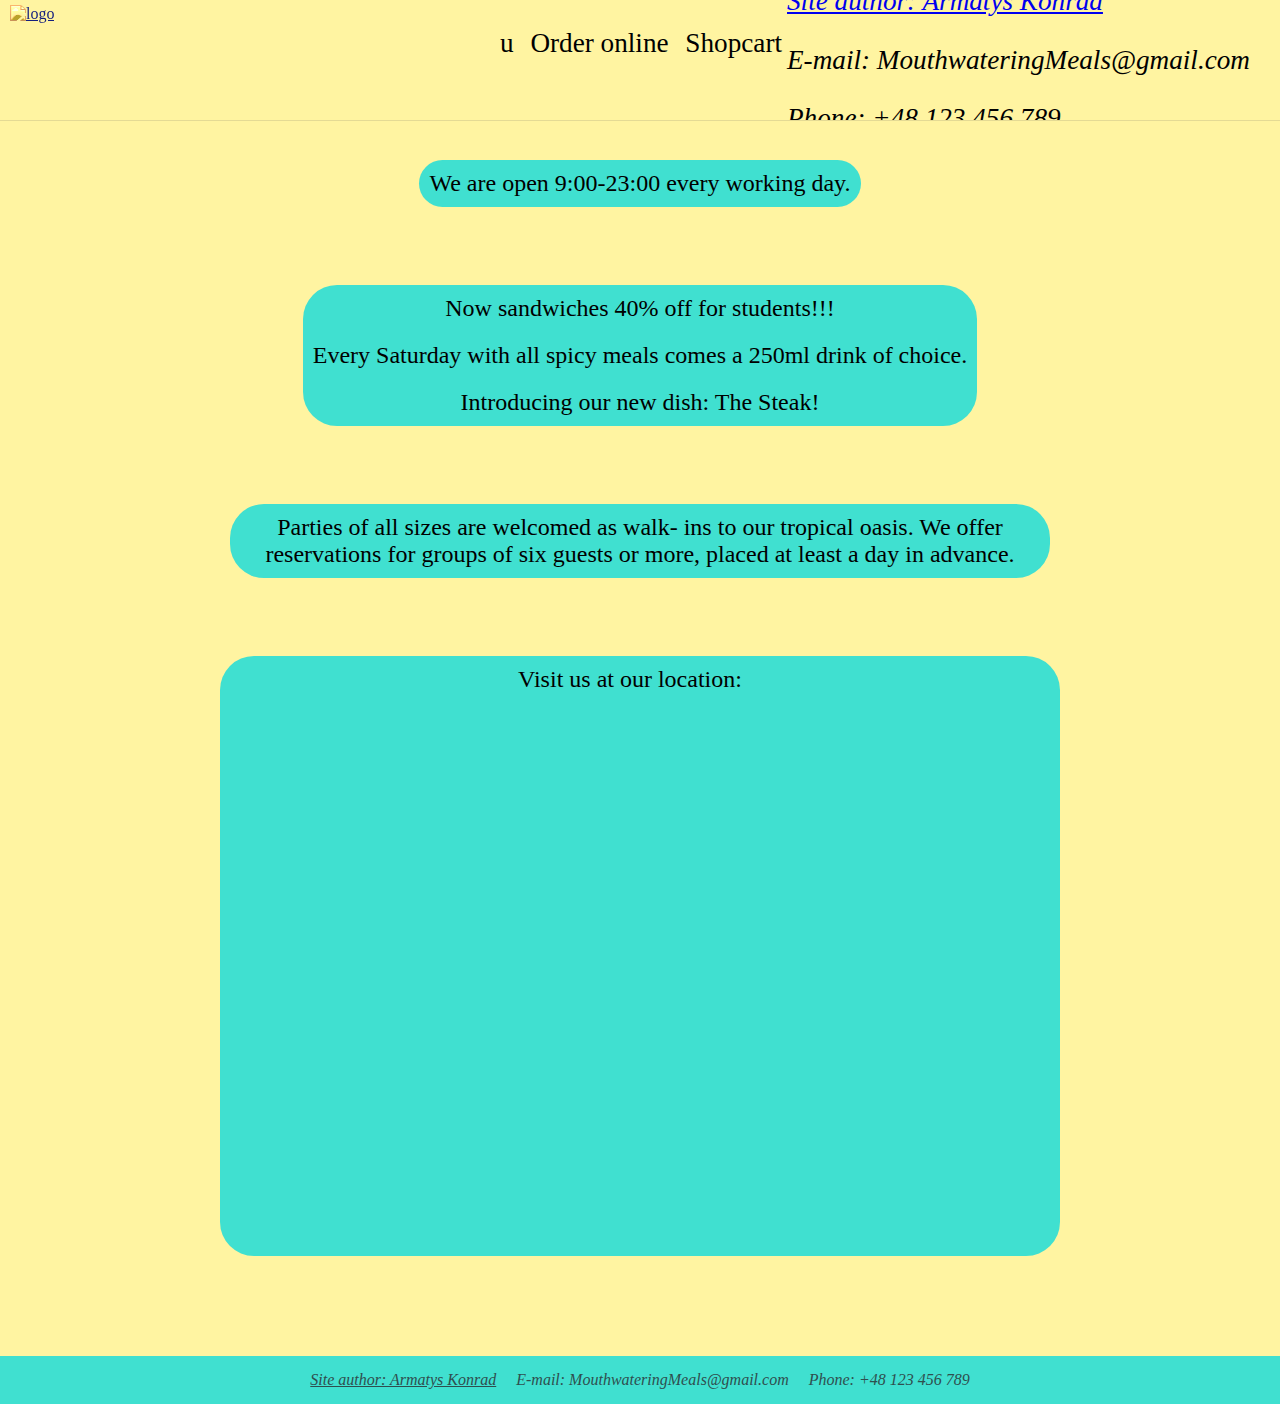
==== commit 6599a1c8: "Fixing links in index.html" ====
--- a/index.html
+++ b/index.html
@@ -6,6 +6,9 @@
     <meta name="description" content="Computer Science student's project. Main page from which I started. Each next one is better:)">
     <title>Mouthwatering Meals</title>
     <link rel="icon" type="image/x-icon" href="https://img.icons8.com/clouds/512/globe--v2.png">
+    <link rel="preconnect" href="https://fonts.googleapis.com">
+    <link rel="preconnect" href="https://fonts.gstatic.com" crossorigin>
+    <link href="https://fonts.googleapis.com/css2?family=Libre+Baskerville:wght@400;700&display=swap" rel="stylesheet">
     <link rel="stylesheet" href="restaurantStyle.css">
     <link rel="stylesheet" href="aboutAndMainPageStyle.css">
     <script src="aboutAndMainPageScript.js"></script>
@@ -13,11 +16,11 @@
   </head>
   <body>
     <nav>
-      <a href="https://notthatgoodofaprogrammer.github.io/RestaurantWebsite/">
+      <a href="index.html">
         <img alt="logo" src="https://img.freepik.com/free-vector/detailed-chef-logo-template_52683-64212.jpg?w=826&t=st=1676100364~exp=1676100964~hmac=ad229d146bfcfc25ff999985e4744b26c244092db8723db42cdd76180ac2034f">
       </a>
       <div id="navbar-container">
-        <button class="tab" onclick="document.getElementsByClassName('tab-content')[0].classList.toggle('tab-open')">
+        <button class="tab" onclick="openTab()">
           <img alt="tab icon" id="menu" src="https://img.icons8.com/ios-filled/1x/menu-rounded.png">
         </button>
       </div>
@@ -25,19 +28,19 @@
     <div class="tab-content">
       <ul>
         <li>
-          <a href="https://notthatgoodofaprogrammer.github.io/RestaurantWebsite/about-us.html" tabindex="-1">About us</a>
+          <a href="about-us.html" tabindex="-1">About us</a>
         </li>
         <li>
-          <a href="https://notthatgoodofaprogrammer.github.io/RestaurantWebsite/reviews.html" tabindex="-1">Reviews</a>
+          <a href="reviews.html" tabindex="-1">Reviews</a>
         </li>
         <li>
-          <a href="https://notthatgoodofaprogrammer.github.io/RestaurantWebsite/menu.html" tabindex="-1">Menu</a>
+          <a href="menu.html" tabindex="-1">Menu</a>
         </li>
         <li>
-          <a href="https://notthatgoodofaprogrammer.github.io/RestaurantWebsite/order-online.html" tabindex="-1">Order online</a>
+          <a href="order-online.html" tabindex="-1">Order online</a>
         </li>
         <li>
-          <a href="https://notthatgoodofaprogrammer.github.io/RestaurantWebsite/shopcart.html" tabindex="-1">Shopcart</a>
+          <a href="shopcart.html" tabindex="-1">Shopcart</a>
         </li>
       </ul>
       <div class="switch-container">
@@ -47,7 +50,7 @@
         </label>
       </div>
       <address class="tab-contact">
-        <p ><a href="https://github.com/NotThatGoodOfAProgrammer" target="_blank" tabindex="-1">Site author: Armatys Konrad</a></p>
+        <p ><a href="https://github.com/karmatys8" target="_blank" tabindex="-1">Site author: Armatys Konrad</a></p>
         <p class="email-info" onclick="copyContact(this)">E-mail: MouthwateringMeals@gmail.com</p>
         <p class="phone-info" onclick="copyContact(this)">Phone: +48 123 456 789</p>
       </address>
@@ -73,7 +76,7 @@
       </section>
       <section id="contact">
         <address>
-          <p><a href="https://github.com/NotThatGoodOfAProgrammer" target="_blank">Site author: Armatys Konrad</a></p>
+          <p><a href="https://github.com/karmatys8" target="_blank">Site author: Armatys Konrad</a></p>
           <p class="email-info" onclick="copyContact(this)">E-mail: MouthwateringMeals@gmail.com</p>
           <p class="phone-info" onclick="copyContact(this)">Phone: +48 123 456 789</p>
         </address>
--- a/aboutAndMainPageStyle.css
+++ b/aboutAndMainPageStyle.css
@@ -12,7 +12,7 @@
               opacity 0.3s 0.25s ease-out;
 }
 
-.site-content img.is-visible {
+.site-content img.visible {
   opacity: 1;
   transform: scale(1, 1);
 }
